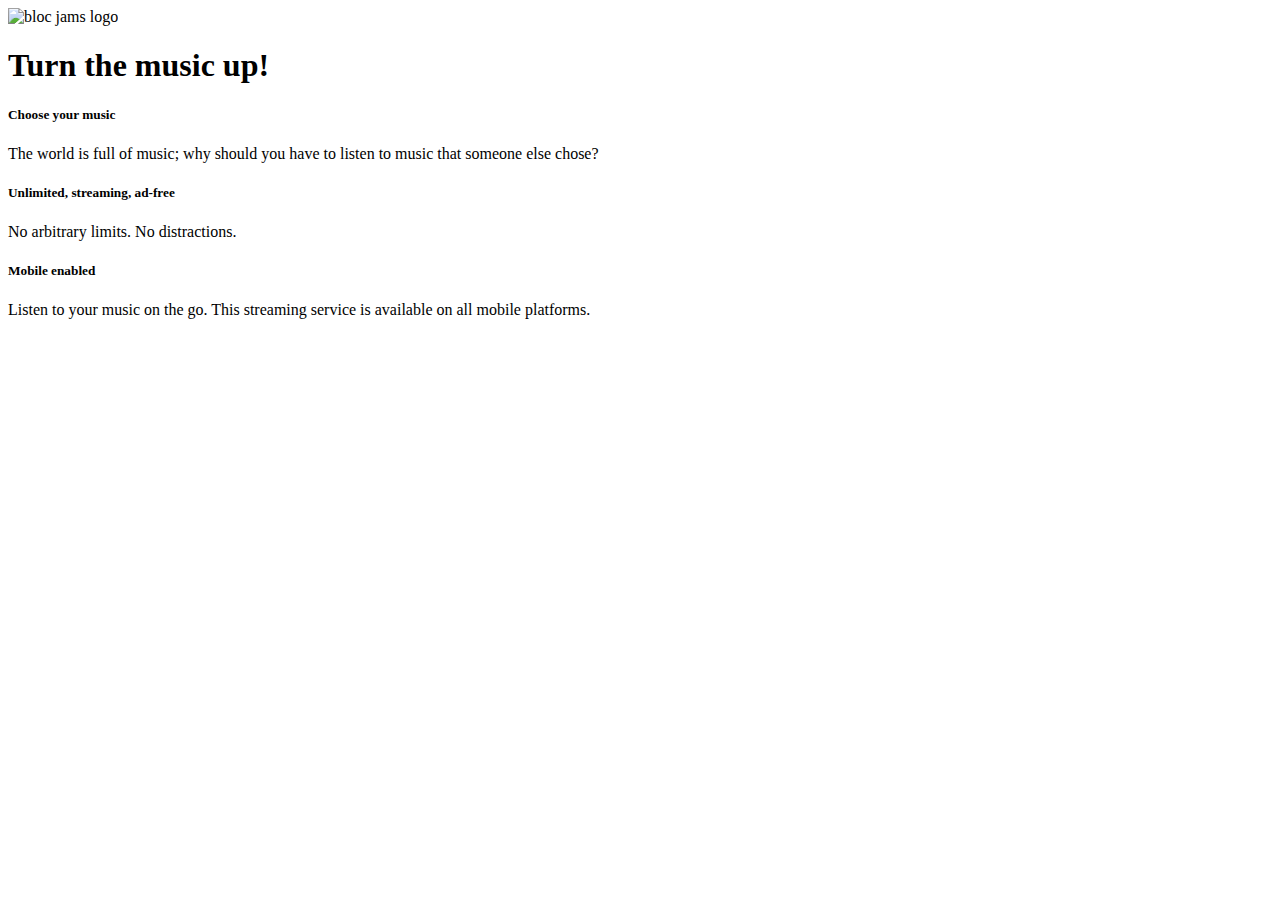
==== index.html @ 9eea7ec3 "Add viewport meta tag to index.html" ====
<!DOCTYPE html>
<html>
	<head>
		<title>Bloc Jams</title>
		<meta name="viewport" content="width=device-width, initial-scale=1"
		<link rel="stylesheet" type="text/css" href="http://fonts.googleapis.com/css?family=Open+Sans:400,800,600,700,300">
		<link rel="stylesheet" type="text/css" href="http://code.ionicframework.com/ionicons/2.0.1/css/ionicons.min.css">
		<link rel="stylesheet" type="text/css" href="styles/normalize.css">
		<link rel="stylesheet" type="text/css" href="styles/main.css">
	</head>
	
	<body class="landing">
		<nav class="navbar"> <!-- navigation bar -->
			<img src="assets/images/bloc_jams_logo.png" alt="bloc jams logo" class="logo">
		</nav>
		
		<header class="hero-content"> <!-- hero content -->
			<h1 class="hero-title">Turn the music up!</h1>
		</header>
		
		<article class="selling-points"> <!-- selling points -->
			<section class="point">
				<span class="ion-music-note"></span>
				<h5 class="point-title">Choose your music</h5>
				<p class="point-description">The world is full of music; why should you have to listen to music that someone else chose?</p>
			</section>
			
			<section class="point">
				<span class="ion-radio-waves"></span>
				<h5 class="point-title">Unlimited, streaming, ad-free</h5>
				<p class="point-description">No arbitrary limits. No distractions.</p>
            </section>
			
			<section class="point">
				<span class="ion-iphone"></span>
				<h5 class="point-title">Mobile enabled</h5>
				<p class="point-description">Listen to your music on the go. This streaming service is available on all mobile platforms.</p>
			</section>
		</article>
	</body>
</html>
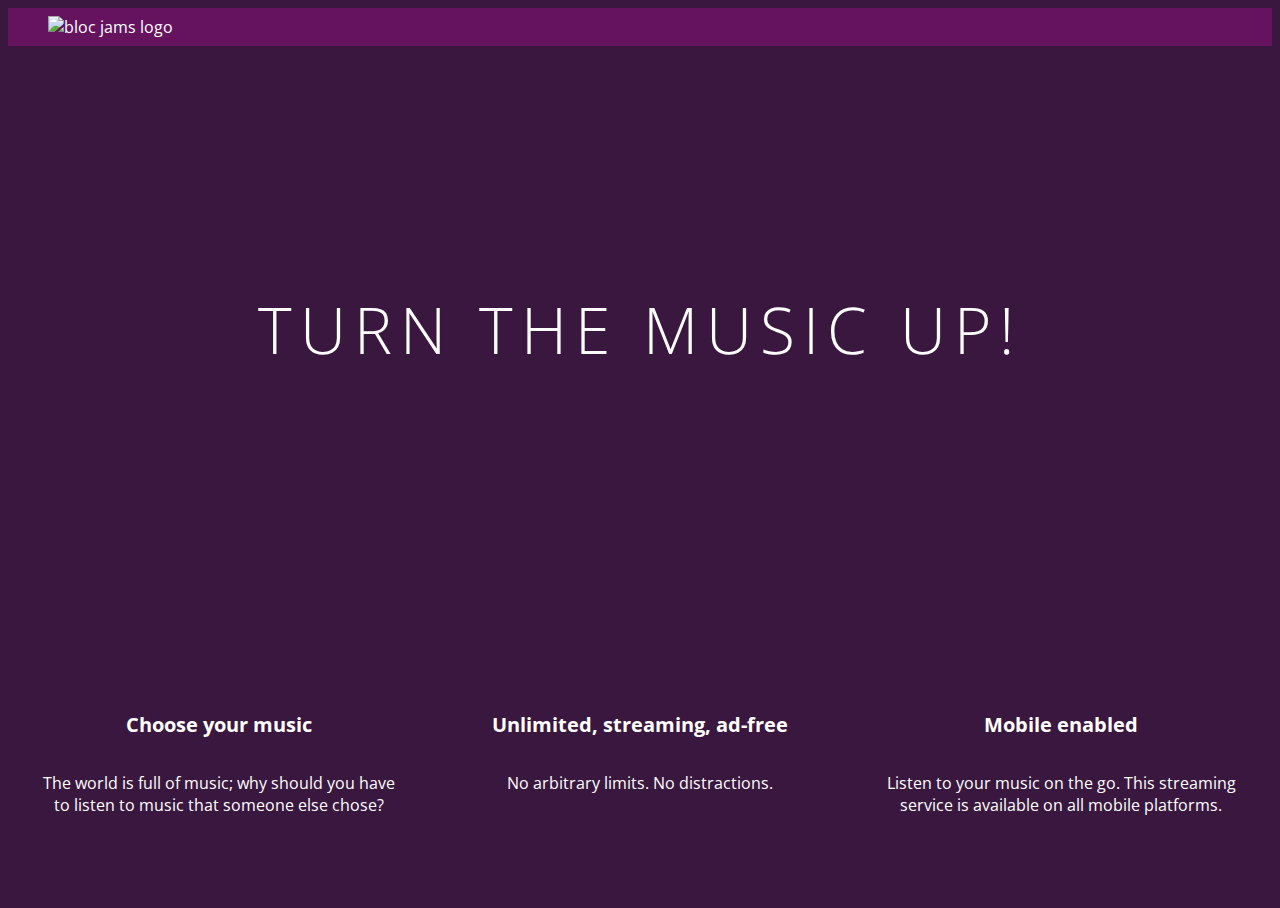
==== commit fe1068aa: "Close viewport meta tag" ====
--- a/index.html
+++ b/index.html
@@ -2,11 +2,12 @@
 <html>
 	<head>
 		<title>Bloc Jams</title>
-		<meta name="viewport" content="width=device-width, initial-scale=1"
+		<meta name="viewport" content="width=device-width, initial-scale=1">
 		<link rel="stylesheet" type="text/css" href="http://fonts.googleapis.com/css?family=Open+Sans:400,800,600,700,300">
 		<link rel="stylesheet" type="text/css" href="http://code.ionicframework.com/ionicons/2.0.1/css/ionicons.min.css">
 		<link rel="stylesheet" type="text/css" href="styles/normalize.css">
 		<link rel="stylesheet" type="text/css" href="styles/main.css">
+		<link rel="stylesheet" type="text/css" href= "styles/landing.css">
 	</head>
 	
 	<body class="landing">
--- a/styles/landing.css
+++ b/styles/landing.css
@@ -0,0 +1,78 @@
+*, *:before, *:after {
+	-moz-box-sizing: border-box;
+	-webkit-box-sizing: border-box;
+	box-sizing: border-box;
+}
+
+html {
+	height: 100%;
+}
+
+body {
+	font-family: 'Open Sans';
+	color: white;
+	min-height: 100%;
+}
+
+body.landing {
+	background-color: rgb(58,23,63);
+}
+
+.navbar {
+	padding: 0.5rem;
+	background-color: rgb(101,18,95);
+}
+.navbar .logo {
+	position: relative;
+	left: 2rem;
+}
+
+.hero-content {
+	position: relative;
+	min-height: 600px;
+	background-image: url(../assets/images/bloc_jams_bg.jpg);
+	background-repeat: no-repeat;
+	background-position: center center;
+	background-size: cover;
+}
+
+.hero-content .hero-title {
+	position: absolute;
+	top: 40%;
+	-webkit-transform: translateY(-50%);
+	-moz-transform: translateY(-50%);
+	-ms-transform: translateY(-50%);
+	transform: translateY(-50%);
+	width: 100%;
+	text-align: center;
+	text-transform: uppercase;
+	text-shadow: 1px 1px 0px rgb(58,23,63);
+	font-size: 4rem;
+	font-weight: 300;
+	letter-spacing: 0.5rem;
+}
+
+.selling-points {
+	position: relative;
+	display: table;
+	width: 100%;
+}
+
+.point {
+	display: table-cell;
+	position: relative;
+	width: 33.3%;
+	padding: 2rem;
+	text-align: center;
+}
+
+.point .point-title {
+	font-size: 1.25rem;
+}
+
+.ion-music-note,
+.ion-radio-waves,
+.ion-iphone {
+	color: rgb(233,50,117);
+	font-size: 5rem;
+}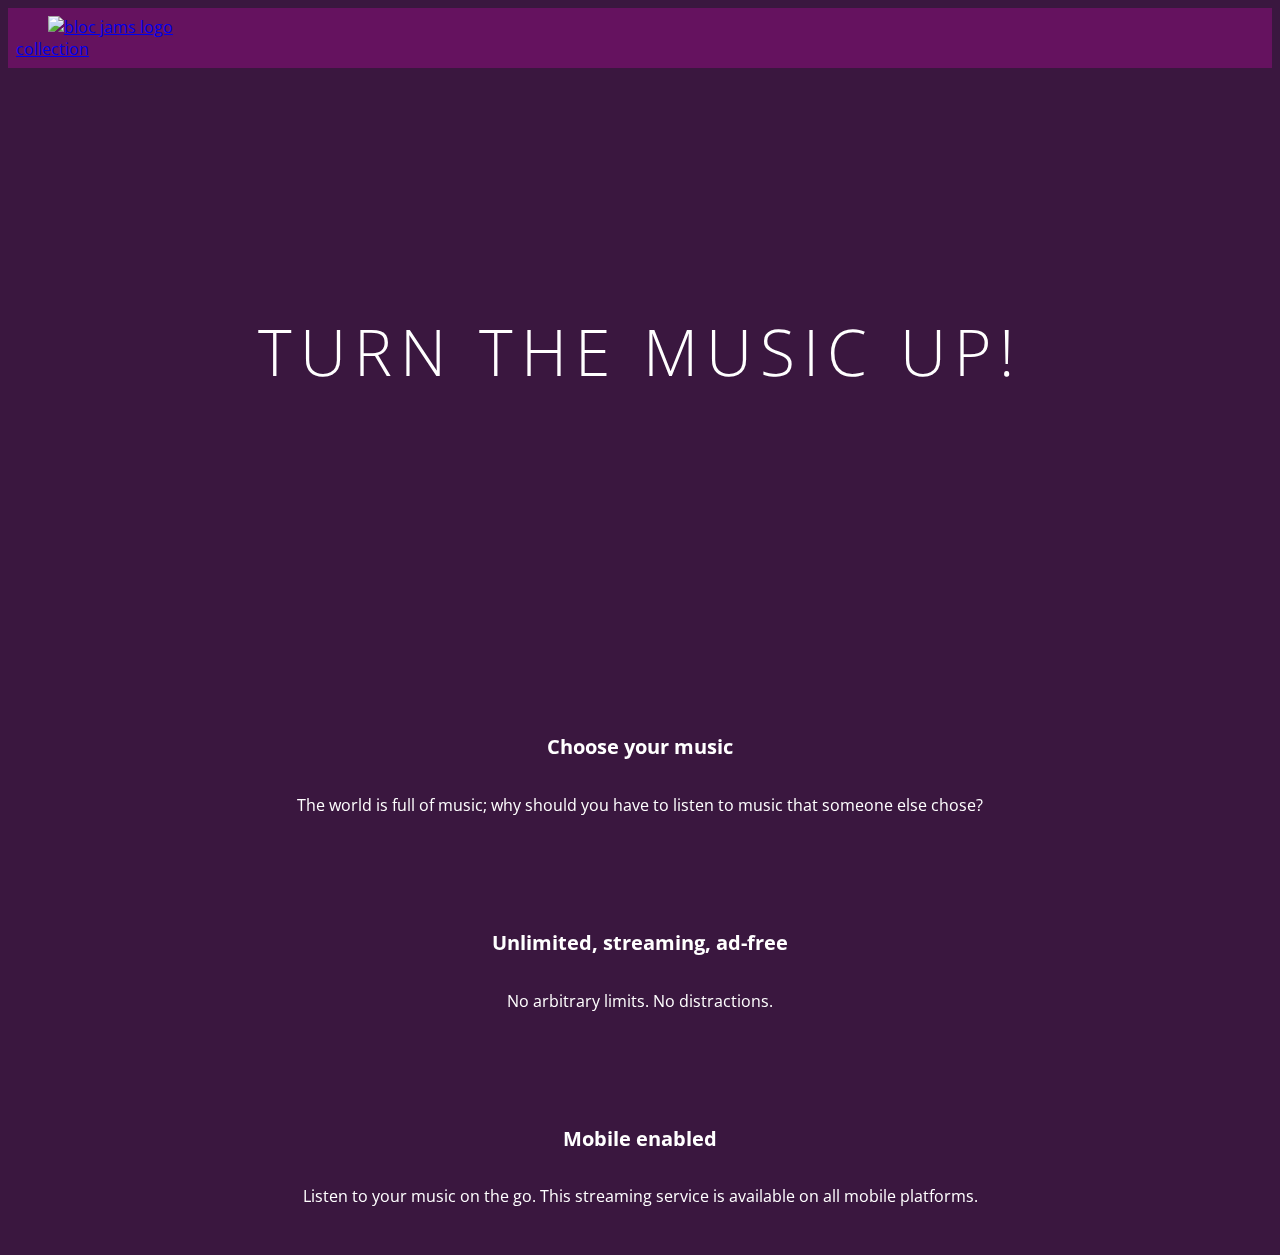
==== commit 4bc71203: "Customize animations and refactor some scripts" ====
--- a/index.html
+++ b/index.html
@@ -12,31 +12,57 @@
 	
 	<body class="landing">
 		<nav class="navbar"> <!-- navigation bar -->
-			<img src="assets/images/bloc_jams_logo.png" alt="bloc jams logo" class="logo">
+			<a href="index.html" class="logo">
+				<img src="assets/images/bloc_jams_logo.png" alt="bloc jams logo">
+			</a>
+			
+			<div class="links-container">
+				<a href="collection.html" class="navbar-link">collection</a>
+			</div>
 		</nav>
 		
 		<header class="hero-content"> <!-- hero content -->
 			<h1 class="hero-title">Turn the music up!</h1>
 		</header>
 		
-		<article class="selling-points"> <!-- selling points -->
-			<section class="point">
+		<article class="selling-points container clearfix"> <!-- selling points -->
+			<section class="point column third">
 				<span class="ion-music-note"></span>
 				<h5 class="point-title">Choose your music</h5>
 				<p class="point-description">The world is full of music; why should you have to listen to music that someone else chose?</p>
 			</section>
 			
-			<section class="point">
+			<section class="point column third">
 				<span class="ion-radio-waves"></span>
 				<h5 class="point-title">Unlimited, streaming, ad-free</h5>
 				<p class="point-description">No arbitrary limits. No distractions.</p>
-            </section>
+			</section>
 			
-			<section class="point">
+			<section class="point column third">
 				<span class="ion-iphone"></span>
 				<h5 class="point-title">Mobile enabled</h5>
 				<p class="point-description">Listen to your music on the go. This streaming service is available on all mobile platforms.</p>
 			</section>
 		</article>
+		
+		<script>
+			var animatePoints = function() {
+				var points = document.getElementsByClassName("point");
+				
+				var revealPoint = function(index) {
+					points[index].style.opacity = 1;
+					
+					points[index].style.webkitTransform = "translate(0rem, 0rem) rotate(0deg) rotateY(0deg)";
+					points[index].style.msTransform = "translate(0rem, 0rem) rotate(0deg) rotateY(0deg)";
+					points[index].style.transform = "translate(0rem, 0rem) rotate(0deg) rotateY(0deg)";
+				}
+				
+				for (var i = 0; i < 3; i++) {
+					revealPoint(i);
+				}
+			}
+			
+			animatePoints();
+		</script>
 	</body>
 </html>--- a/styles/main.css
+++ b/styles/main.css
@@ -0,0 +1,28 @@
+*, *:before, *:after {
+	-moz-box-sizing: border-box;
+	-webkit-box-sizing: border-box;
+	box-sizing: border-box;
+}
+
+html {
+	height: 100%;
+}
+
+body {
+	font-family: 'Open Sans';
+	color: white;
+	min-height: 100%;
+}
+
+body.landing {
+	background-color: rgb(58,23,63);
+}
+
+.navbar {
+	padding: 0.5rem;
+	background-color: rgb(101,18,95);
+}
+.navbar .logo {
+	position: relative;
+	left: 2rem;
+}--- a/styles/landing.css
+++ b/styles/landing.css
@@ -1,32 +1,3 @@
-*, *:before, *:after {
-	-moz-box-sizing: border-box;
-	-webkit-box-sizing: border-box;
-	box-sizing: border-box;
-}
-
-html {
-	height: 100%;
-}
-
-body {
-	font-family: 'Open Sans';
-	color: white;
-	min-height: 100%;
-}
-
-body.landing {
-	background-color: rgb(58,23,63);
-}
-
-.navbar {
-	padding: 0.5rem;
-	background-color: rgb(101,18,95);
-}
-.navbar .logo {
-	position: relative;
-	left: 2rem;
-}
-
 .hero-content {
 	position: relative;
 	min-height: 600px;
@@ -54,16 +25,30 @@
 
 .selling-points {
 	position: relative;
-	display: table;
 	width: 100%;
 }
 
 .point {
-	display: table-cell;
 	position: relative;
-	width: 33.3%;
 	padding: 2rem;
 	text-align: center;
+	opacity: 0;
+	
+	-webkit-transform: translate(2rem, 0rem) rotate(5deg) rotateY(40deg); 
+	-moz-transform: translate(2rem, 0rem) rotate(5deg) rotateY(40deg); 
+	transform: translate(2rem, 0rem) rotate(5deg) rotateY(40deg);
+	
+	-webkit-transition: all 0.25s ease-in-out;
+	-moz-transition: all 0.25s ease-in-out;
+	transition: all 0.25s ease-in-out;
+	
+	-webkit-transition-delay: 0.2s;
+	-moz-transition-delay: 0.2s;
+	transition-delay: 0.2s;
+
+	-webkit-transition-delay: 0.2s;
+	-moz-transition-delay: 0.2s;
+	transition-delay: 0.2s;
 }
 
 .point .point-title {
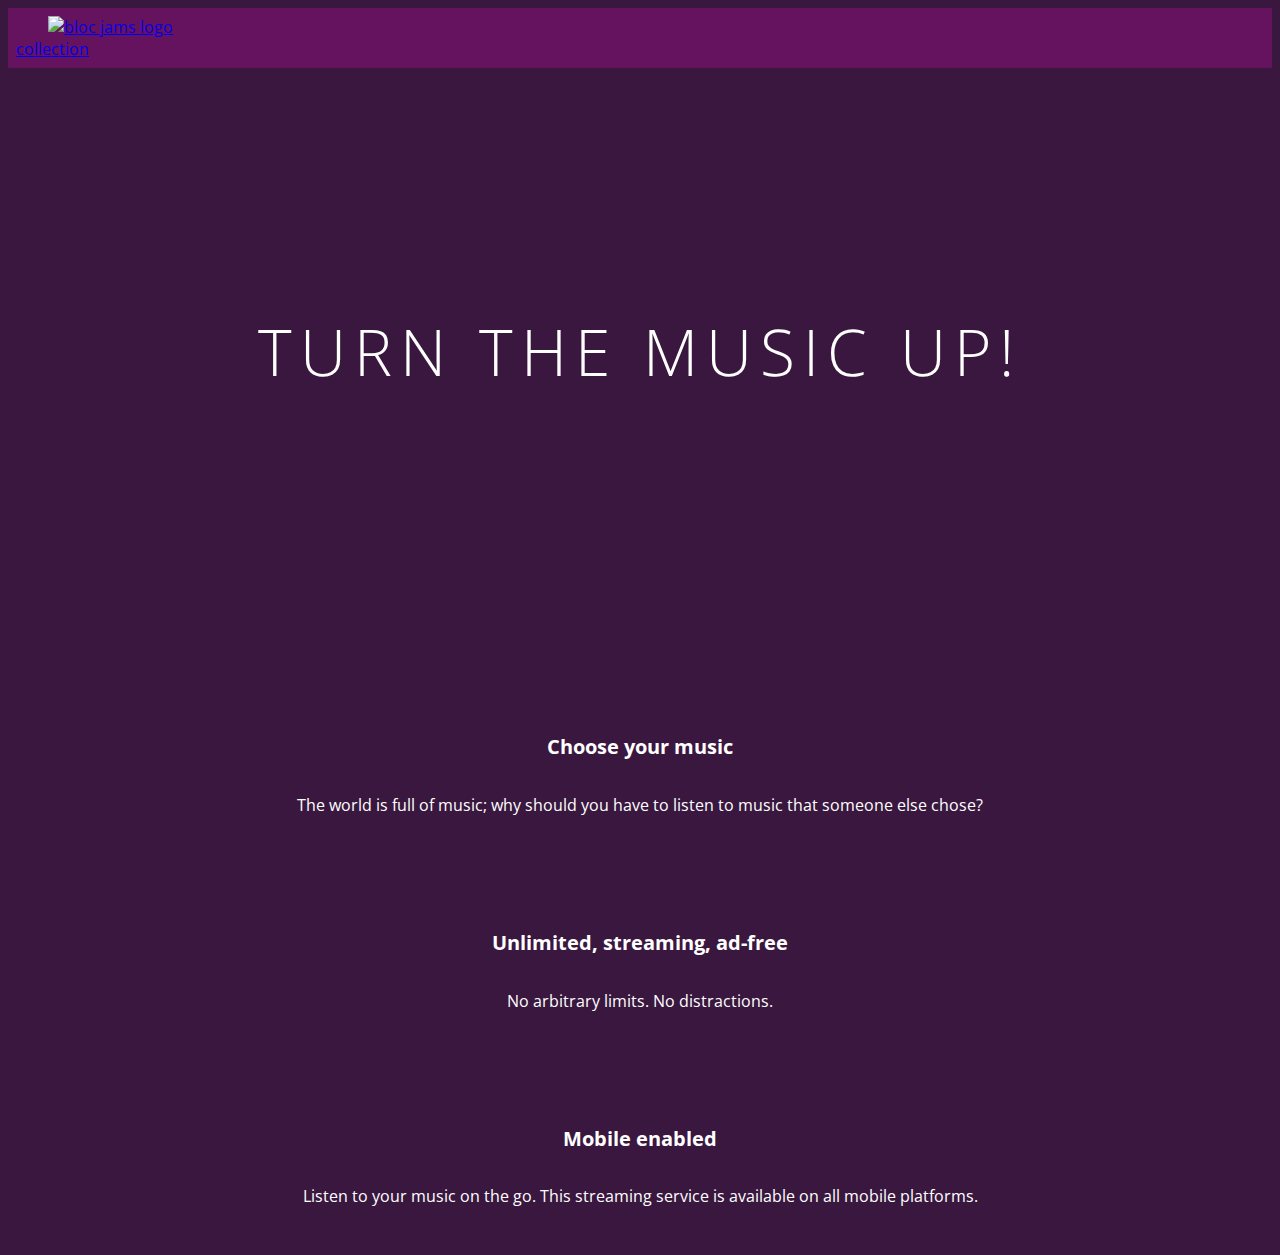
==== commit 65b8e7af: "Fix animations, move script to external file" ====
--- a/index.html
+++ b/index.html
@@ -45,24 +45,6 @@
 			</section>
 		</article>
 		
-		<script>
-			var animatePoints = function() {
-				var points = document.getElementsByClassName("point");
-				
-				var revealPoint = function(index) {
-					points[index].style.opacity = 1;
-					
-					points[index].style.webkitTransform = "translate(0rem, 0rem) rotate(0deg) rotateY(0deg)";
-					points[index].style.msTransform = "translate(0rem, 0rem) rotate(0deg) rotateY(0deg)";
-					points[index].style.transform = "translate(0rem, 0rem) rotate(0deg) rotateY(0deg)";
-				}
-				
-				for (var i = 0; i < 3; i++) {
-					revealPoint(i);
-				}
-			}
-			
-			animatePoints();
-		</script>
+		<script src="assets/scripts/landing.js"></script>
 	</body>
 </html>